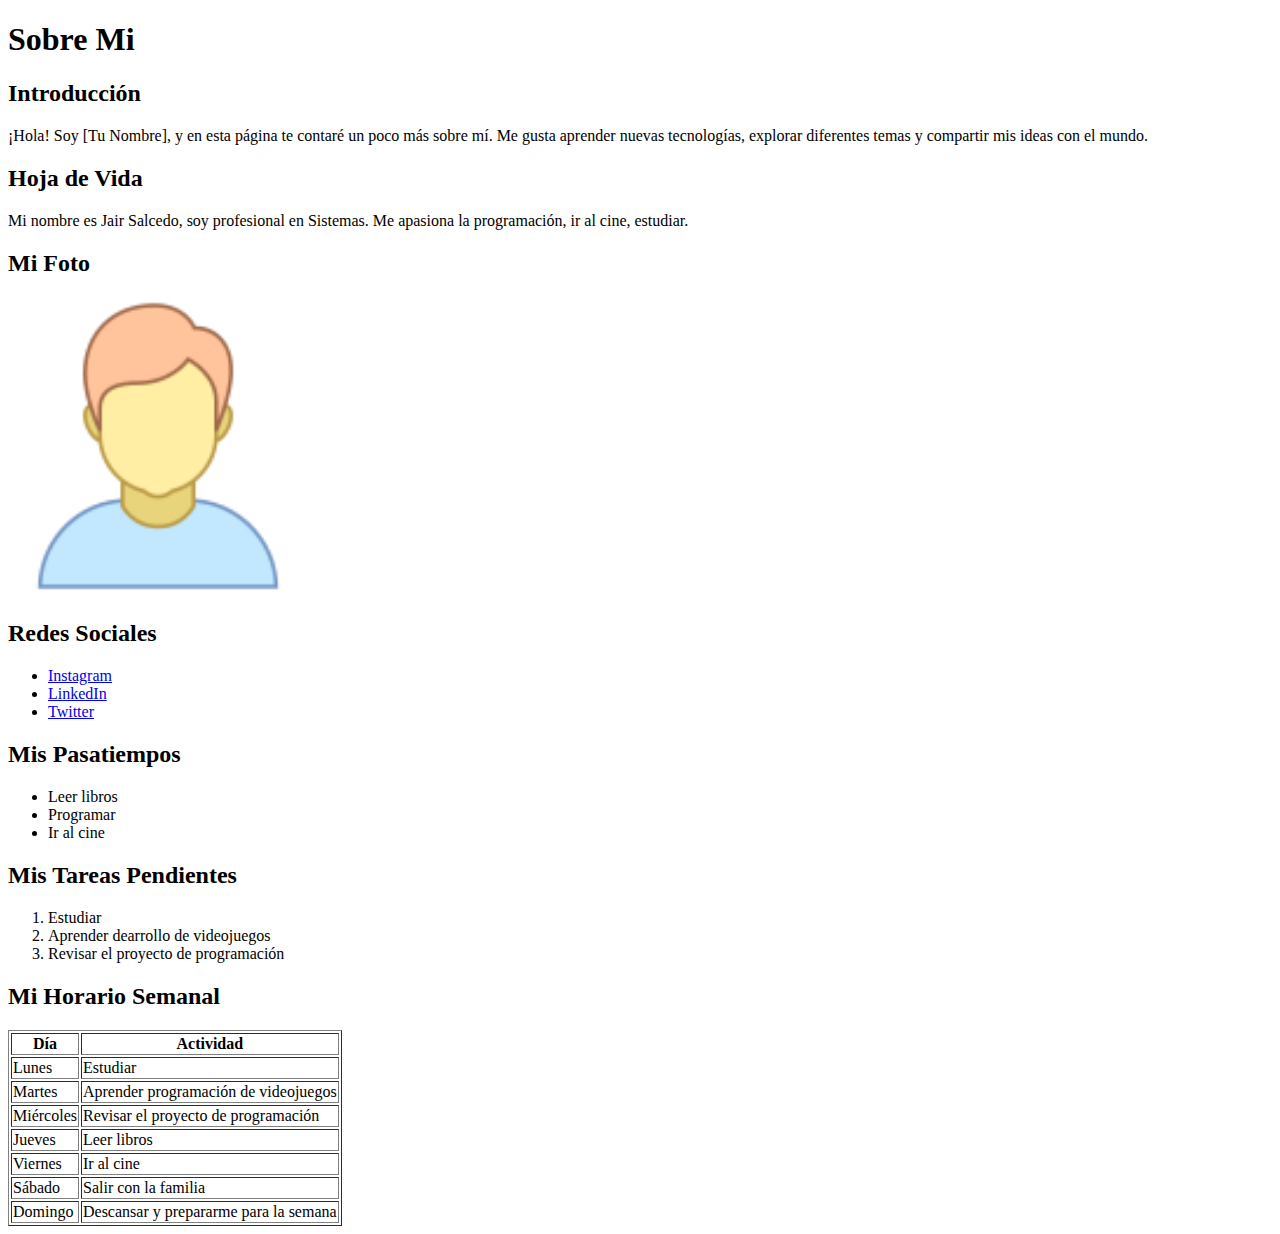
==== index.html @ 1f21fdf4 "Primer commit" ====
<!DOCTYPE html>
<html lang="es">
<head>
    <meta charset="UTF-8">
    <meta name="viewport" content="width=device-width, initial-scale=1.0">
    <title>Sobre Mi</title>
</head>
<body>
    <h1>Sobre Mi</h1>
    <h2>Introducción</h2>
    <p>¡Hola! Soy [Tu Nombre], y en esta página te contaré un poco más sobre mí. Me gusta aprender nuevas tecnologías, explorar diferentes temas y compartir mis ideas con el mundo.</p>

    <!-- Paso 2: Añadir encabezados y párrafos -->
    <h2>Hoja de Vida</h2>
    <p>Mi nombre es Jair Salcedo, soy profesional en Sistemas. Me apasiona la programación, ir al cine, estudiar.</p>

    <!-- Paso 3: Insertar una imagen y añadir enlaces -->
    <h2>Mi Foto</h2>
    <img src="foto.png" alt="Foto de [Tu Nombre]" width="300" height="300">

    <h2>Redes Sociales</h2>
    <ul>
        <li><a href="https://www.instagram.com/#" target="_blank">Instagram</a></li>
        <li><a href="https://www.linkedin.com/in/#" target="_blank">LinkedIn</a></li>
        <li><a href="https://www.twitter.com/#" target="_blank">Twitter</a></li>
    </ul>

    <!-- Paso 4: Crear listas y tablas -->
    <h2>Mis Pasatiempos</h2>
    <ul>
        <li>Leer libros</li>
        <li>Programar</li>
        <li>Ir al cine</li>
    </ul>

    <h2>Mis Tareas Pendientes</h2>
    <ol>
        <li>Estudiar</li>
        <li>Aprender dearrollo de videojuegos</li>
        <li>Revisar el proyecto de programación</li>
    </ol>

    <h2>Mi Horario Semanal</h2>
    <table border="1">
        <thead>
            <tr>
                <th>Día</th>
                <th>Actividad</th>
            </tr>
        </thead>
        <tbody>
            <tr>
                <td>Lunes</td>
                <td>Estudiar</td>
            </tr>
            <tr>
                <td>Martes</td>
                <td>Aprender programación de videojuegos</td>
            </tr>
            <tr>
                <td>Miércoles</td>
                <td>Revisar el proyecto de programación</td>
            </tr>
            <tr>
                <td>Jueves</td>
                <td>Leer libros</td>
            </tr>
            <tr>
                <td>Viernes</td>
                <td>Ir al cine</td>
            </tr>
            <tr>
                <td>Sábado</td>
                <td>Salir con la familia</td>
            </tr>
            <tr>
                <td>Domingo</td>
                <td>Descansar y prepararme para la semana</td>
            </tr>
        </tbody>
    </table>
</body>
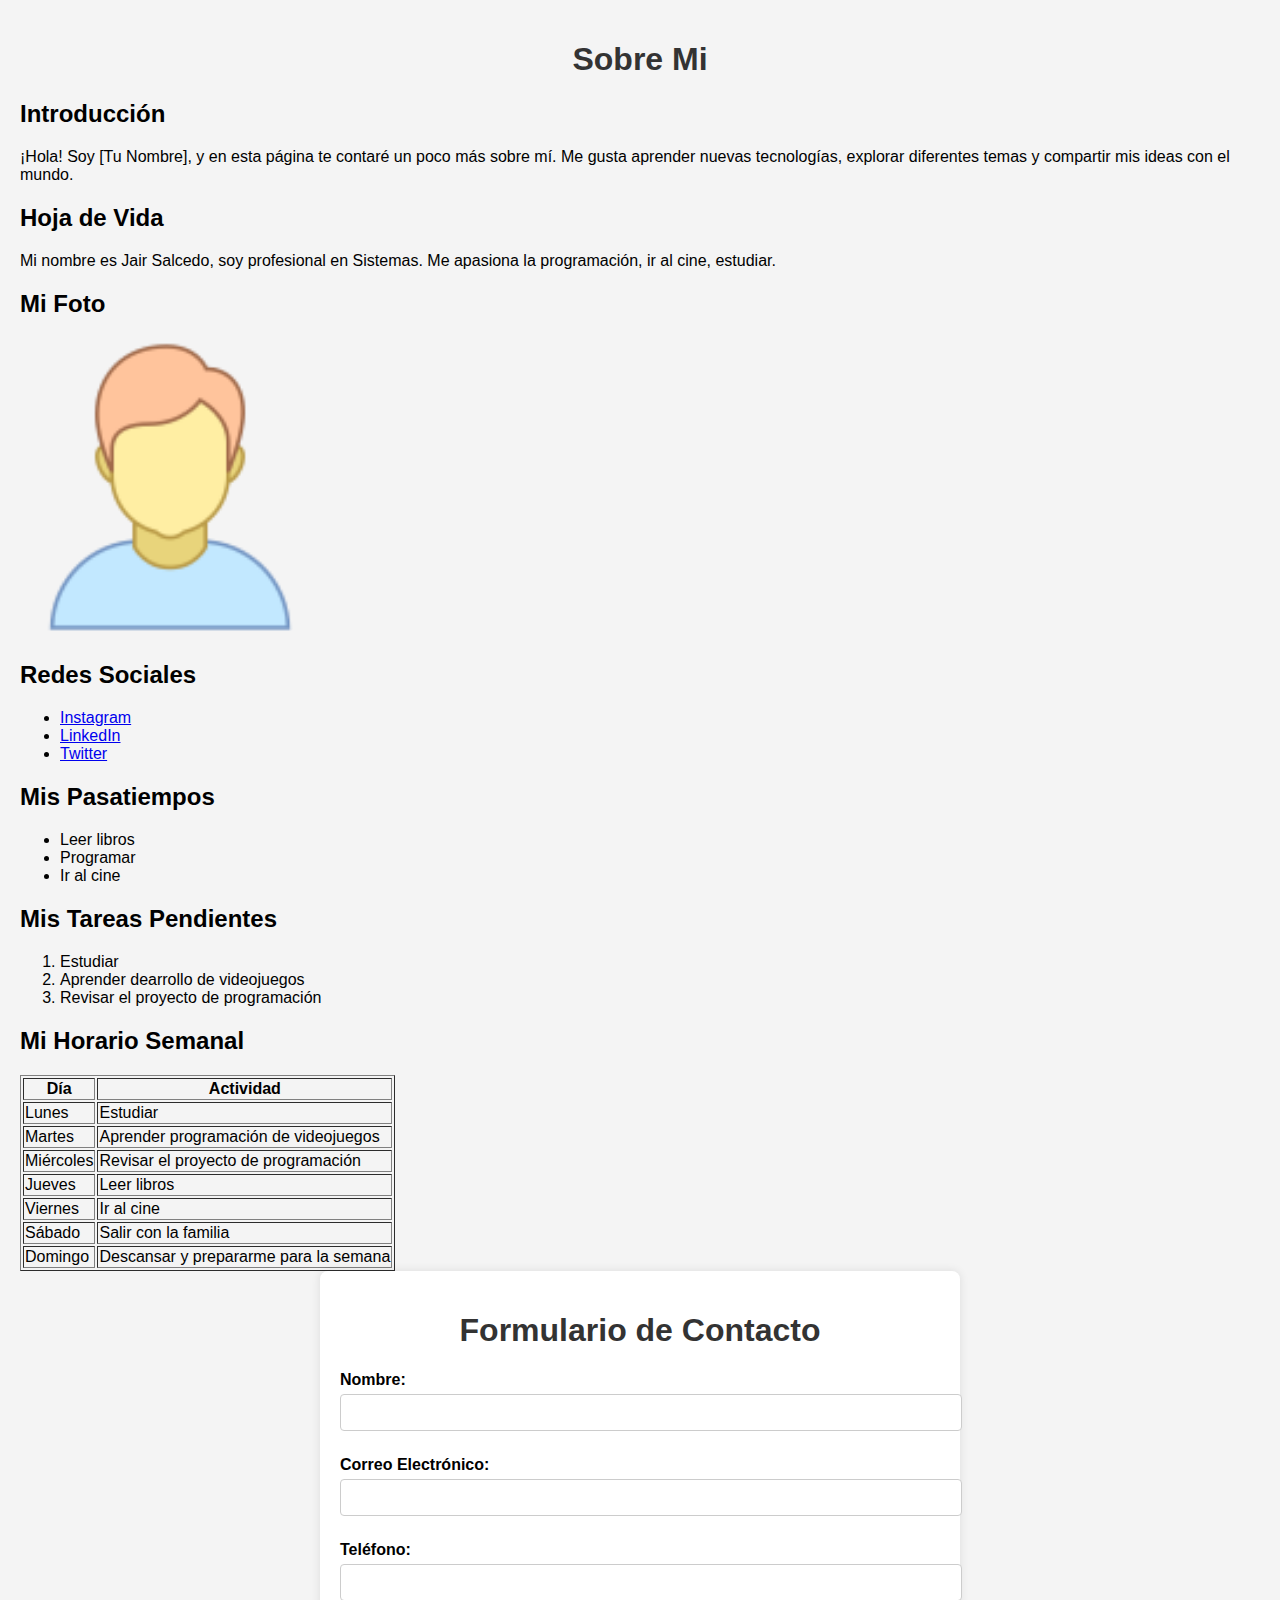
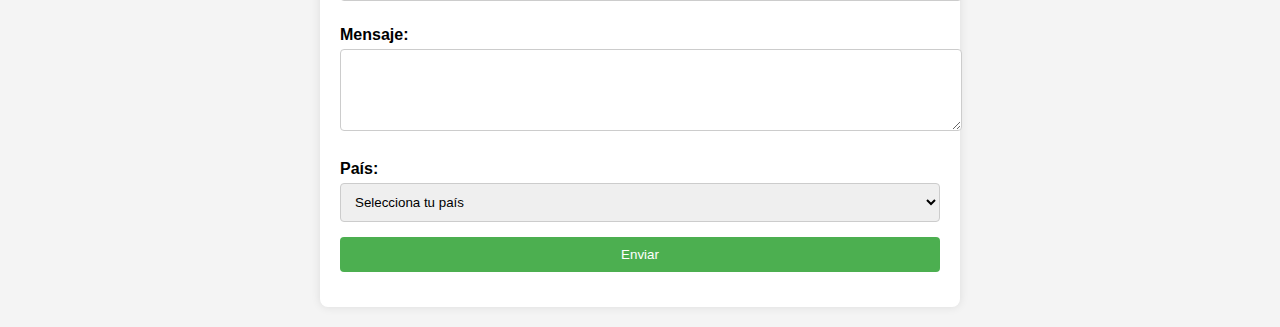
==== commit a71ce50c: "Feature: Agregado formulario de contacto" ====
--- a/index.html
+++ b/index.html
@@ -4,6 +4,48 @@
     <meta charset="UTF-8">
     <meta name="viewport" content="width=device-width, initial-scale=1.0">
     <title>Sobre Mi</title>
+    <title>Formulario Básico</title>
+    <style>
+        body {
+            font-family: Arial, sans-serif;
+            background-color: #f4f4f4;
+            margin: 0;
+            padding: 20px;
+        }
+        .container {
+            max-width: 600px;
+            margin: 0 auto;
+            padding: 20px;
+            background-color: #fff;
+            border-radius: 8px;
+            box-shadow: 0 0 10px rgba(0, 0, 0, 0.1);
+        }
+        h1 {
+            text-align: center;
+            color: #333;
+        }
+        label {
+            display: block;
+            margin: 10px 0 5px;
+            font-weight: bold;
+        }
+        input, textarea, select {
+            width: 100%;
+            padding: 10px;
+            margin-bottom: 15px;
+            border: 1px solid #ccc;
+            border-radius: 4px;
+        }
+        input[type="submit"] {
+            background-color: #4CAF50;
+            color: white;
+            border: none;
+            cursor: pointer;
+        }
+        input[type="submit"]:hover {
+            background-color: #45a049;
+        }
+    </style>
 </head>
 <body>
     <h1>Sobre Mi</h1>
@@ -79,4 +121,31 @@
             </tr>
         </tbody>
     </table>
+    <div class="container">
+        <h1>Formulario de Contacto</h1>
+        <form action="#" method="post">
+            <label for="nombre">Nombre:</label>
+            <input type="text" id="nombre" name="nombre" required>
+
+            <label for="email">Correo Electrónico:</label>
+            <input type="email" id="email" name="email" required>
+
+            <label for="telefono">Teléfono:</label>
+            <input type="tel" id="telefono" name="telefono">
+
+            <label for="mensaje">Mensaje:</label>
+            <textarea id="mensaje" name="mensaje" rows="4" required></textarea>
+
+            <label for="pais">País:</label>
+            <select id="pais" name="pais" required>
+                <option value="" disabled selected>Selecciona tu país</option>
+                <option value="es">España</option>
+                <option value="mx">México</option>
+                <option value="co">Colombia</option>
+                <option value="ar">Argentina</option>
+            </select>
+
+            <input type="submit" value="Enviar">
+        </form>
+    </div>
 </body>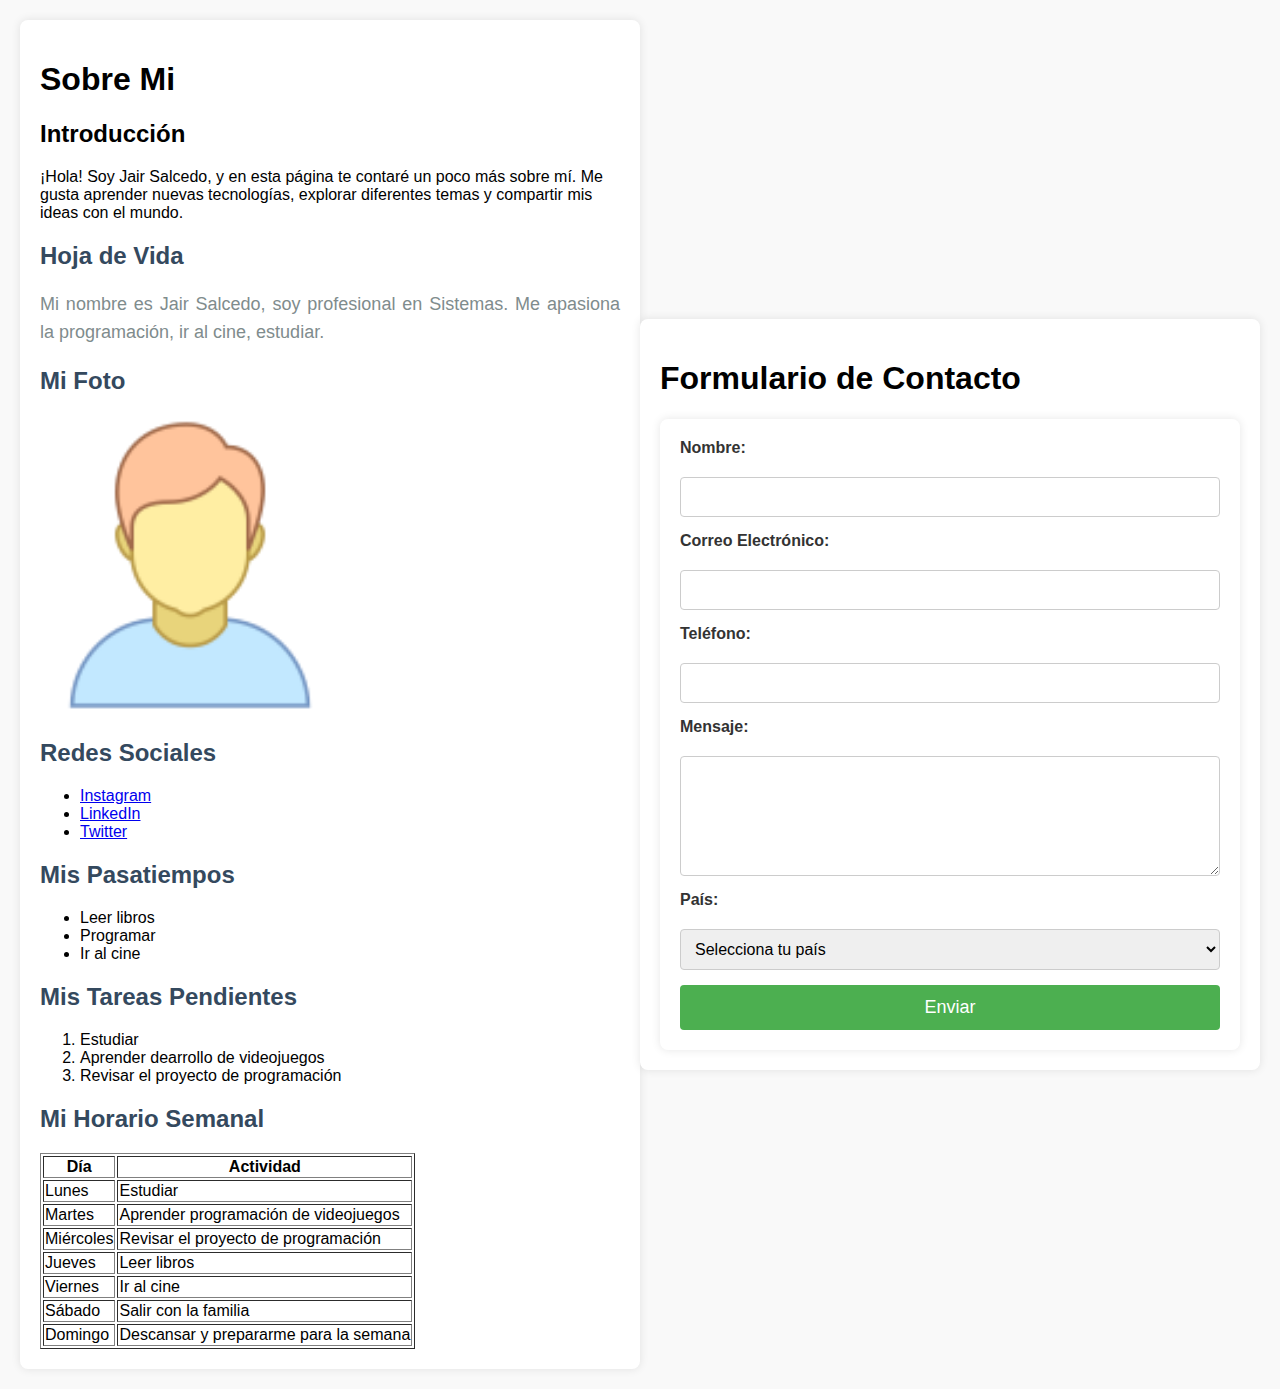
==== commit e7eded23: "Feature: Se separan los estilos en un archivo independiente style.css, se mejora la posición del for" ====
--- a/index.html
+++ b/index.html
@@ -5,62 +5,23 @@
     <meta name="viewport" content="width=device-width, initial-scale=1.0">
     <title>Sobre Mi</title>
     <title>Formulario Básico</title>
-    <style>
-        body {
-            font-family: Arial, sans-serif;
-            background-color: #f4f4f4;
-            margin: 0;
-            padding: 20px;
-        }
-        .container {
-            max-width: 600px;
-            margin: 0 auto;
-            padding: 20px;
-            background-color: #fff;
-            border-radius: 8px;
-            box-shadow: 0 0 10px rgba(0, 0, 0, 0.1);
-        }
-        h1 {
-            text-align: center;
-            color: #333;
-        }
-        label {
-            display: block;
-            margin: 10px 0 5px;
-            font-weight: bold;
-        }
-        input, textarea, select {
-            width: 100%;
-            padding: 10px;
-            margin-bottom: 15px;
-            border: 1px solid #ccc;
-            border-radius: 4px;
-        }
-        input[type="submit"] {
-            background-color: #4CAF50;
-            color: white;
-            border: none;
-            cursor: pointer;
-        }
-        input[type="submit"]:hover {
-            background-color: #45a049;
-        }
-    </style>
+    <link rel="stylesheet" href="style.css">
 </head>
 <body>
+    <div class="container">
     <h1>Sobre Mi</h1>
     <h2>Introducción</h2>
-    <p>¡Hola! Soy [Tu Nombre], y en esta página te contaré un poco más sobre mí. Me gusta aprender nuevas tecnologías, explorar diferentes temas y compartir mis ideas con el mundo.</p>
+    <p>¡Hola! Soy Jair Salcedo, y en esta página te contaré un poco más sobre mí. Me gusta aprender nuevas tecnologías, explorar diferentes temas y compartir mis ideas con el mundo.</p>
 
     <!-- Paso 2: Añadir encabezados y párrafos -->
-    <h2>Hoja de Vida</h2>
-    <p>Mi nombre es Jair Salcedo, soy profesional en Sistemas. Me apasiona la programación, ir al cine, estudiar.</p>
+    <h2 class="subtitulo">Hoja de Vida</h2>
+    <p class="descripcion">Mi nombre es Jair Salcedo, soy profesional en Sistemas. Me apasiona la programación, ir al cine, estudiar.</p>
 
     <!-- Paso 3: Insertar una imagen y añadir enlaces -->
-    <h2>Mi Foto</h2>
-    <img src="foto.png" alt="Foto de [Tu Nombre]" width="300" height="300">
+    <h2 class="subtitulo">Mi Foto</h2>
+    <img src="foto.png" alt="Foto de Jair" width="300" height="300">
 
-    <h2>Redes Sociales</h2>
+    <h2 class="subtitulo">Redes Sociales</h2>
     <ul>
         <li><a href="https://www.instagram.com/#" target="_blank">Instagram</a></li>
         <li><a href="https://www.linkedin.com/in/#" target="_blank">LinkedIn</a></li>
@@ -68,21 +29,21 @@
     </ul>
 
     <!-- Paso 4: Crear listas y tablas -->
-    <h2>Mis Pasatiempos</h2>
+    <h2 class="subtitulo">Mis Pasatiempos</h2>
     <ul>
         <li>Leer libros</li>
         <li>Programar</li>
         <li>Ir al cine</li>
     </ul>
 
-    <h2>Mis Tareas Pendientes</h2>
+    <h2 class="subtitulo">Mis Tareas Pendientes</h2>
     <ol>
         <li>Estudiar</li>
         <li>Aprender dearrollo de videojuegos</li>
         <li>Revisar el proyecto de programación</li>
     </ol>
 
-    <h2>Mi Horario Semanal</h2>
+    <h2 class="subtitulo">Mi Horario Semanal</h2>
     <table border="1">
         <thead>
             <tr>
@@ -121,6 +82,7 @@
             </tr>
         </tbody>
     </table>
+</div>
     <div class="container">
         <h1>Formulario de Contacto</h1>
         <form action="#" method="post">
--- a/style.css
+++ b/style.css
@@ -0,0 +1,168 @@
+/* Estilos para el título principal */
+#titulo-principal {
+    text-align: center;
+    color: #2c3e50;
+    font-size: 36px;
+    font-family: 'Arial', sans-serif;
+}
+
+/* Estilos para los subtítulos */
+.subtitulo {
+    color: #34495e;
+    font-size: 24px;
+    margin-top: 20px;
+    font-family: 'Verdana', sans-serif;
+}
+
+/* Estilos para el párrafo de descripción */
+.descripcion {
+    font-size: 18px;
+    line-height: 1.6;
+    color: #7f8c8d;
+    text-align: justify;
+}
+
+/* Estilos para la hoja de vida */
+#hoja-de-vida {
+    font-size: 18px;
+    color: #2980b9;
+    font-style: italic;
+}
+
+/* Estilos para la imagen de perfil */
+#foto-perfil {
+    display: block;
+    margin: 0 auto;
+    border-radius: 10px;
+    border: 3px solid #ecf0f1;
+}
+
+/* Estilos para los enlaces de redes sociales */
+#redes-sociales {
+    list-style-type: none;
+    padding: 0;
+}
+
+#redes-sociales li {
+    margin: 10px 0;
+}
+
+#redes-sociales a {
+    text-decoration: none;
+    color: #2980b9;
+    font-weight: bold;
+}
+
+#redes-sociales a:hover {
+    color: #3498db;
+}
+
+/* Estilos para las listas de pasatiempos y tareas */
+.lista-pasatiempos, .lista-tareas {
+    font-size: 18px;
+    line-height: 1.6;
+}
+
+/* Estilos para la tabla */
+#tabla-horarios {
+    width: 100%;
+    margin-top: 20px;
+    border-collapse: collapse;
+}
+
+#tabla-horarios th, #tabla-horarios td {
+    padding: 10px;
+    text-align: center;
+}
+
+#tabla-horarios th {
+    background-color: #2c3e50;
+    color: white;
+}
+
+#tabla-horarios td {
+    background-color: #ecf0f1;
+}
+
+
+/* Estilos generales para el formulario */
+form {
+    display: flex;
+    flex-direction: column; /* Los elementos se apilan verticalmente */
+    gap: 15px; /* Espacio entre cada elemento */
+    padding: 20px;
+    background-color: #fff; /* Fondo blanco */
+    border-radius: 8px; /* Bordes redondeados */
+    box-shadow: 0 0 10px rgba(0, 0, 0, 0.1); /* Sombra sutil */
+}
+
+/* Estilo para las etiquetas (labels) */
+label {
+    font-weight: bold;
+    margin-bottom: 5px;
+    color: #333;
+}
+
+/* Estilo para los campos de texto y el área de mensaje */
+input[type="text"],
+input[type="email"],
+input[type="tel"],
+textarea,
+select {
+    width: 100%;
+    padding: 10px;
+    border: 1px solid #ccc; /* Borde gris claro */
+    border-radius: 4px; /* Bordes redondeados */
+    font-size: 16px;
+    box-sizing: border-box; /* Asegura que el padding no afecte el tamaño total */
+}
+
+/* Estilo para el área de texto (textarea) */
+textarea {
+    resize: vertical; /* Permite redimensionar solo verticalmente */
+    min-height: 120px; /* Altura mínima */
+}
+
+/* Estilo para el botón de envío */
+input[type="submit"] {
+    background-color: #4CAF50; /* Fondo verde */
+    color: white;
+    border: none;
+    padding: 12px;
+    cursor: pointer;
+    border-radius: 4px; /* Bordes redondeados */
+    font-size: 18px;
+}
+
+/* Estilo para el botón de envío cuando se pasa el cursor sobre él */
+input[type="submit"]:hover {
+    background-color: #45a049; /* Verde más oscuro */
+}
+
+/* Centrado del contenedor */
+body {
+    font-family: Arial, sans-serif;
+    background-color: #f4f4f4;
+    margin: 0;
+    padding: 20px;
+    display: flex;
+    justify-content: center; /* Centra el contenido horizontalmente */
+    align-items: center; /* Centra el contenido verticalmente */
+    min-height: 100vh; /* Altura mínima igual al 100% de la ventana */
+}
+
+/* Contenedor que centraliza el formulario */
+.container {
+    max-width: 600px;
+    width: 100%; /* Asegura que el formulario se ajuste en pantallas pequeñas */
+    margin: 0 auto;
+    padding: 20px;
+    background-color: #fff; /* Fondo blanco */
+    border-radius: 8px; /* Bordes redondeados */
+    box-shadow: 0 0 10px rgba(0, 0, 0, 0.1); /* Sombra sutil */
+}
+
+/* Fondo de la página */
+body {
+    background-color: #f9f9f9; /* Color de fondo muy claro */
+}